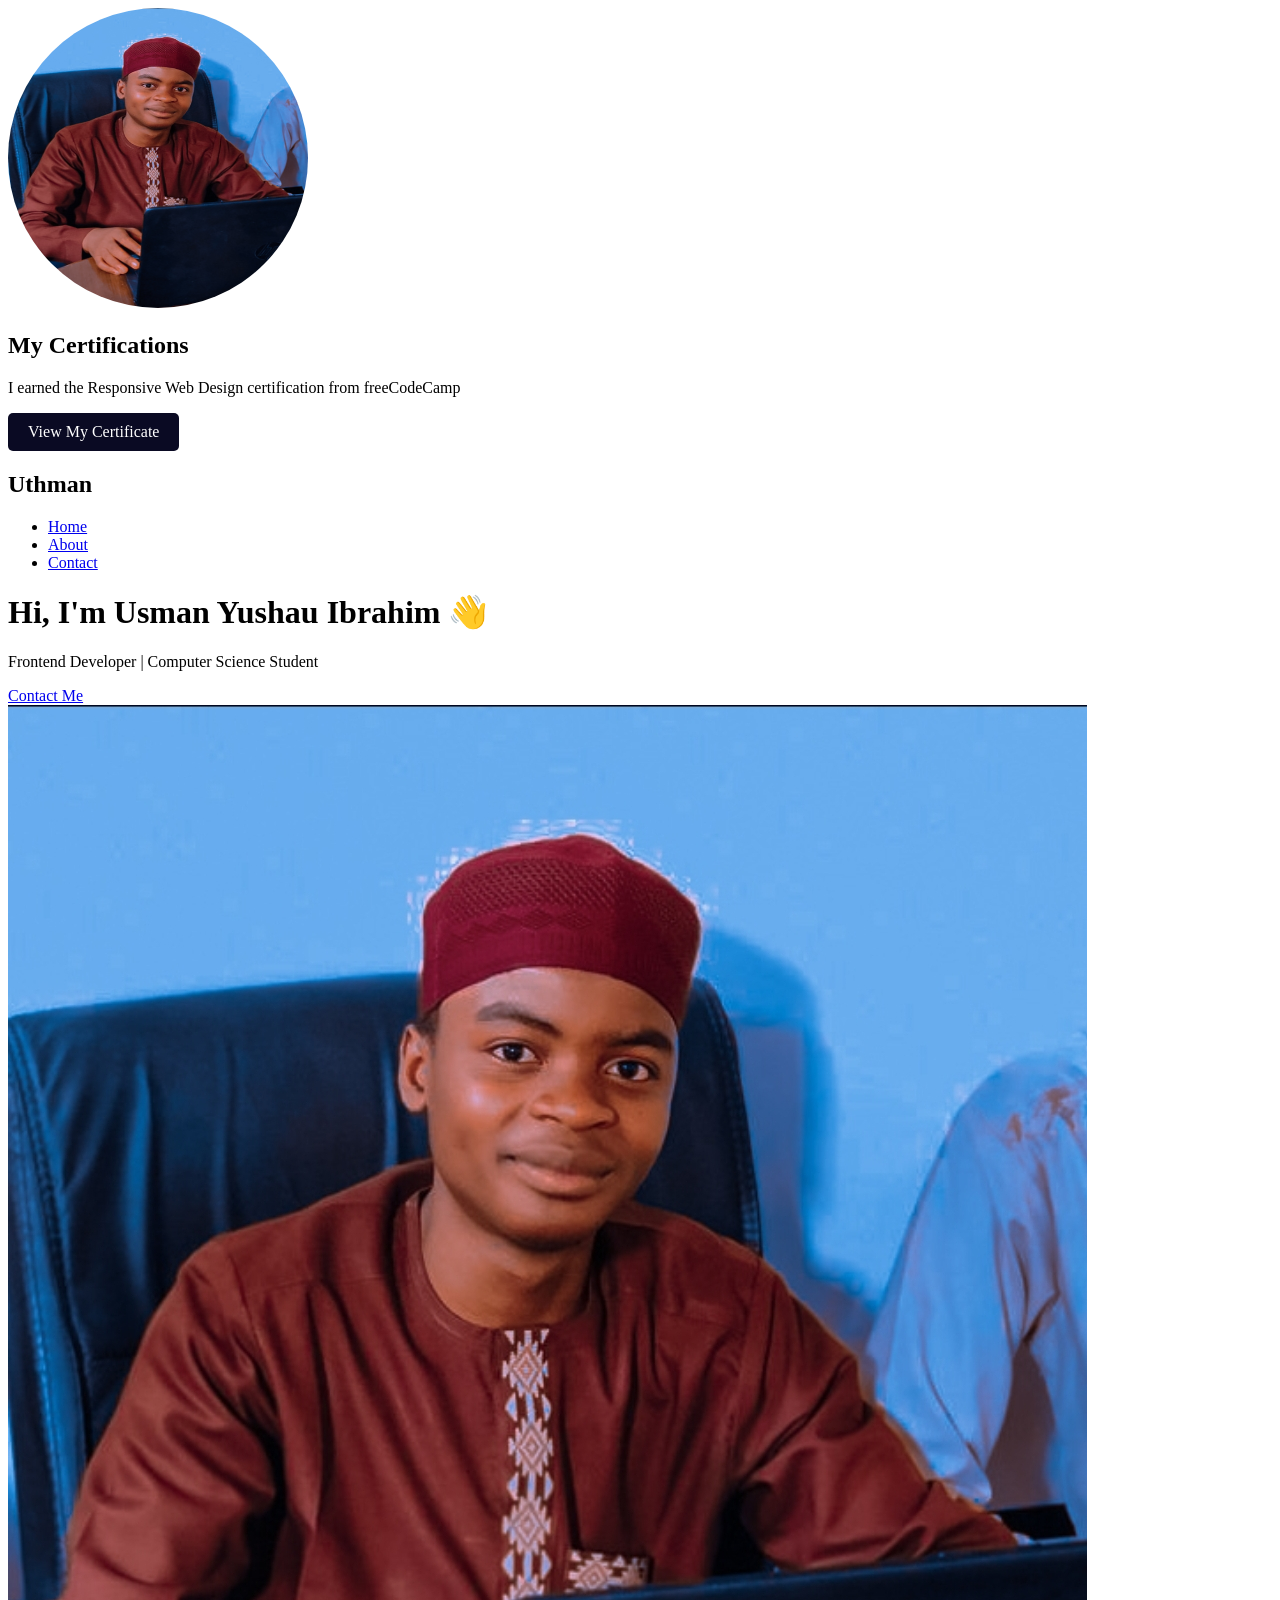
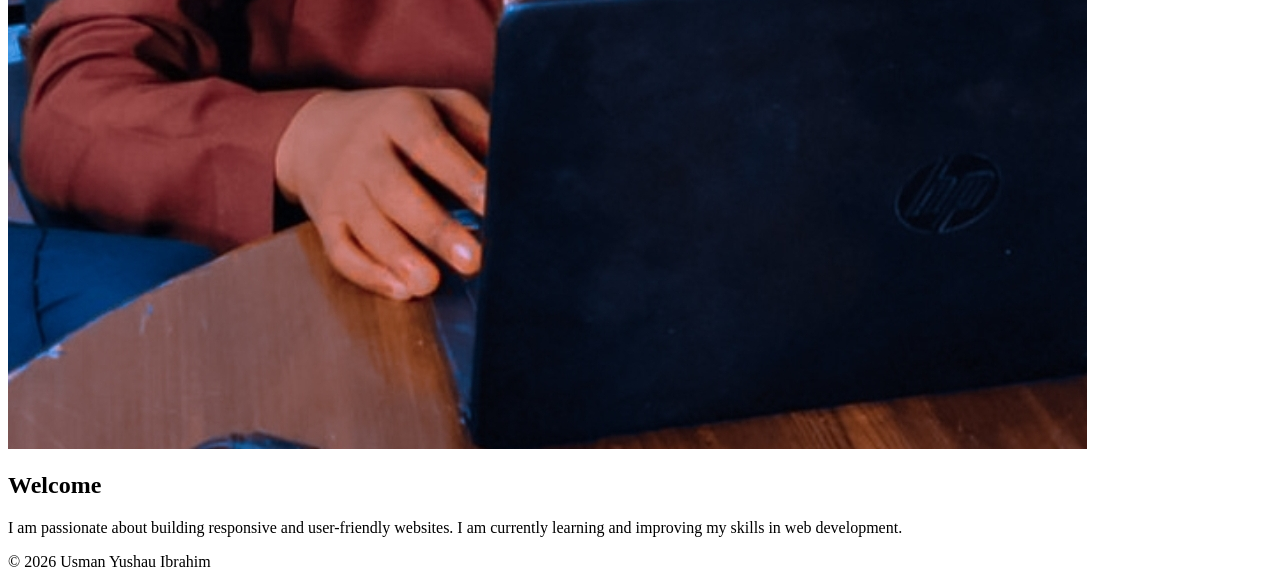
==== index.html @ a1c7e720 "Rename Index.html to index.html" ====
<!DOCTYPE html>
<html lang="en">
<head>
    <meta charset="UTF-8">
    <meta name="viewport" content="width=device-width, initial-scale=1.0">
    <title>Usman Yushau Ibrahim</title>
    <link rel="stylesheet" href="style.css">
</head>
    <body>
    <img src="Mypic.jpg" alt="My photo" width="300" height="300" style="border-radius: 50%;">
<h2>My Certifications</h2>
<p>I earned the Responsive Web Design certification from freeCodeCamp</p>
<a href="https://freecodecamp.org/certification/usmanyushauibrahim/responsive-web-design" 
   target="_blank" 
   style="display:inline-block; padding:10px 20px; background:#0a0a23; color:white; text-decoration:none; border-radius:5px;">
   View My Certificate
</a>

    <!-- NAV -->
    <nav>
        <div class="nav-container">
            <h2 class="logo">Uthman</h2>
            <ul class="nav-links">
                <li><a href="index.html" class="active">Home</a></li>
                <li><a href="about.html">About</a></li>
                <li><a href="contact.html">Contact</a></li>
            </ul>
        </div>
    </nav>

    <!-- HERO -->
    <header class="hero hero-flex">

    <div class="hero-text">
        <h1>Hi, I'm Usman Yushau Ibrahim 👋</h1>
        <p>Frontend Developer | Computer Science Student</p>
        <a href="contact.html" class="btn">Contact Me</a>
    </div>

    <div class="hero-image">
        <img src="Mypic.jpg" alt="Usman">
    </div>

</header>

    <!-- SECTION -->
    <section class="intro">
        <h2>Welcome</h2>
        <p>
            I am passionate about building responsive and user-friendly websites.
            I am currently learning and improving my skills in web development.
        </p>
    </section>

    <!-- FOOTER -->
    <footer>
        <p>&copy; 2026 Usman Yushau Ibrahim</p>
    </footer>

</body>
</html>
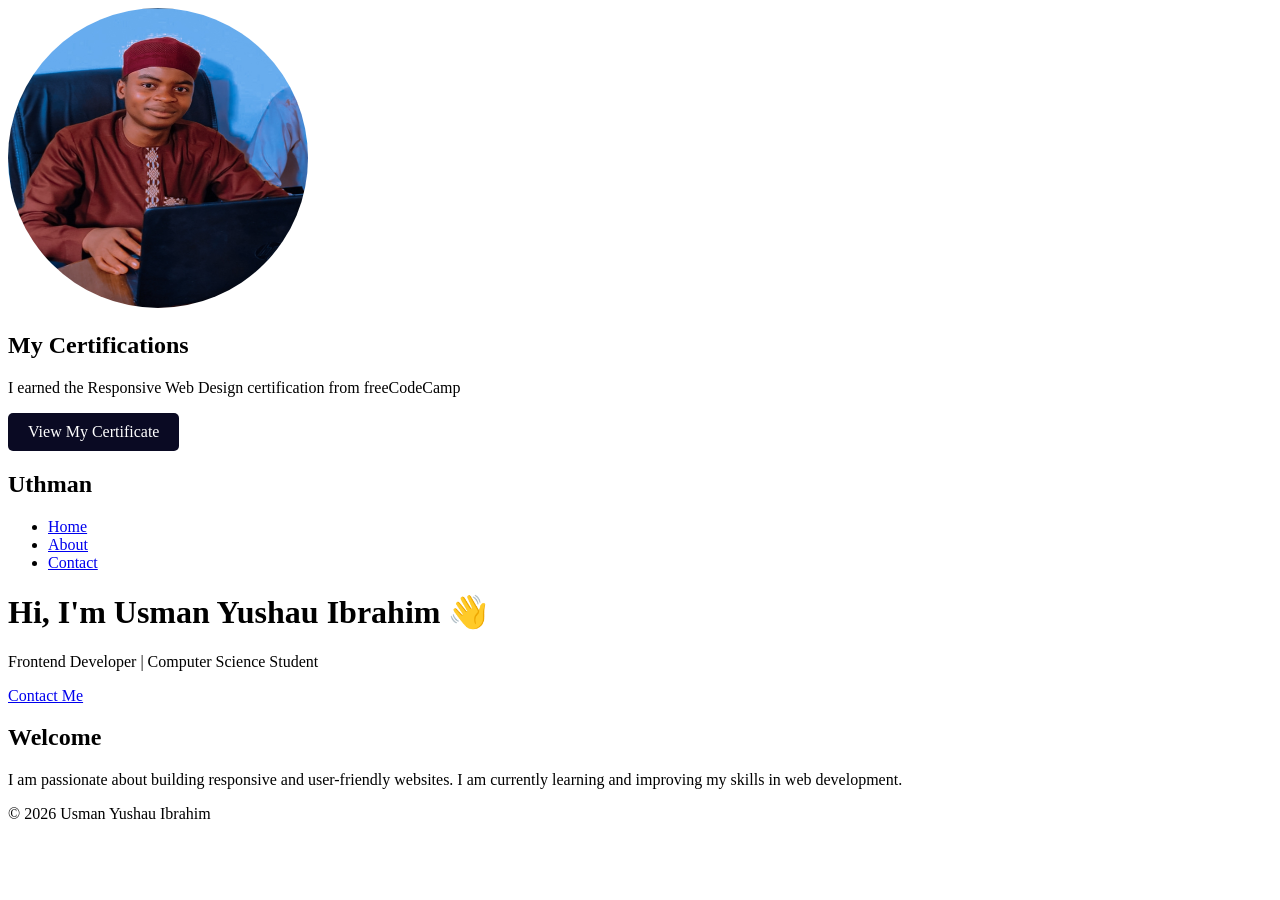
==== commit 242b56c6: "Remove hero image from index.html Removed hero image section from the header." ====
--- a/index.html
+++ b/index.html
@@ -37,10 +37,6 @@
         <a href="contact.html" class="btn">Contact Me</a>
     </div>
 
-    <div class="hero-image">
-        <img src="Mypic.jpg" alt="Usman">
-    </div>
-
 </header>
 
     <!-- SECTION -->
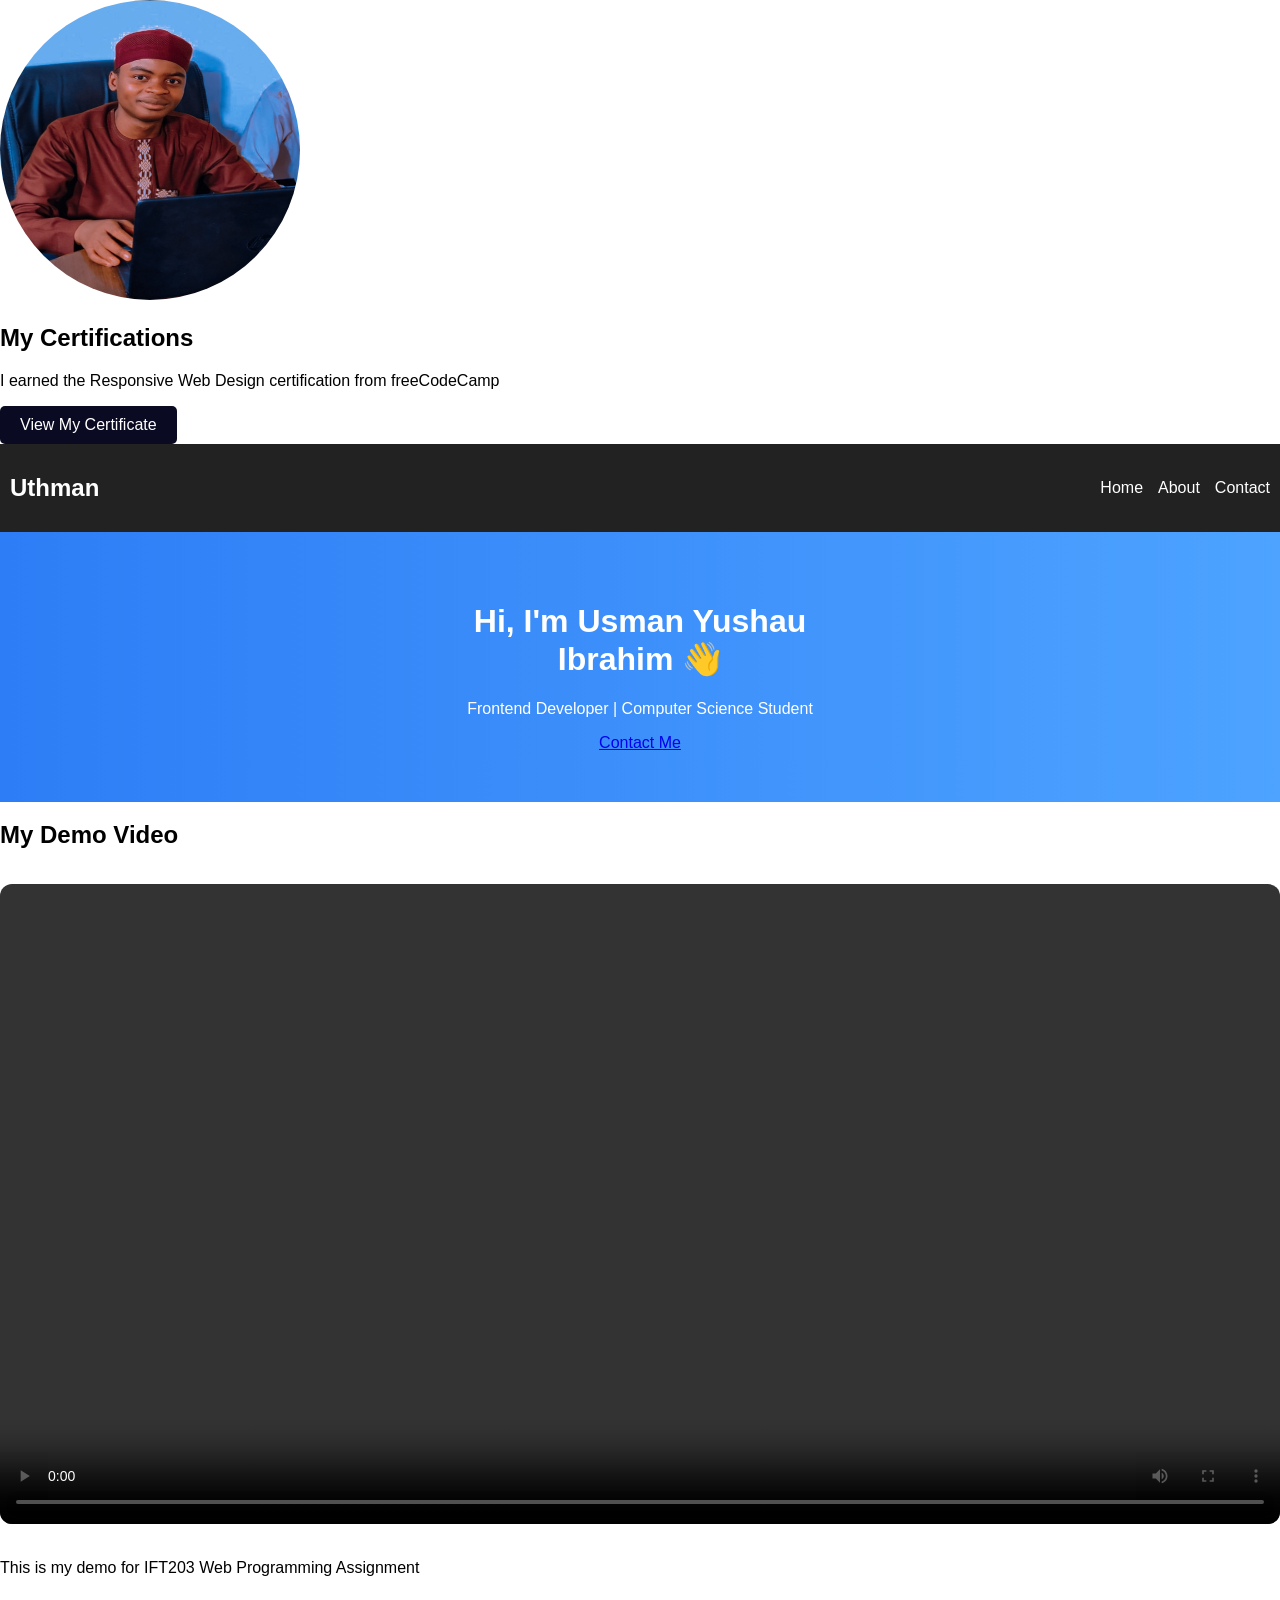
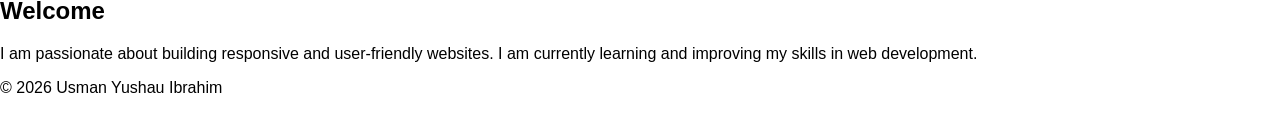
==== commit fa1aa4b7: "Add demo video section to index.html Added a demo video section with a video player and description." ====
--- a/index.html
+++ b/index.html
@@ -39,6 +39,14 @@
 
 </header>
 
+        <!-- Demo Video Section -->
+<h2>My Demo Video</h2>
+<video width="100%" controls style="border-radius:12px; margin: 15px 0;">
+  <source src="demo.mp4" type="video/mp4">
+  Your browser does not support the video tag.
+</video>
+<p>This is my demo for IFT203 Web Programming Assignment</p>
+
     <!-- SECTION -->
     <section class="intro">
         <h2>Welcome</h2>
--- a/style.css
+++ b/style.css
@@ -0,0 +1,74 @@
+body {
+    font-family: Arial, sans-serif;
+    margin: 0;
+}
+
+nav {
+    background: #222;
+    color: #fff;
+    padding: 10px;
+}
+
+.nav-container {
+    display: flex;
+    justify-content: space-between;
+    align-items: center;
+}
+
+.nav-links {
+    list-style: none;
+    display: flex;
+    gap: 15px;
+}
+
+.nav-links a {
+    color: white;
+    text-decoration: none;
+}
+
+.hero {
+    text-align: center;
+    padding: 80px 20px;
+    background: linear-gradient(to right, #2d7df6, #4da3ff);
+    color: white;
+}
+
+.page {
+    padding: 20px;
+}
+
+form {
+    display: flex;
+    flex-direction: column;
+    gap: 10px;
+}
+
+input, textarea {
+    padding: 10px;
+}
+
+button {
+    padding: 10px;
+    background: #2d7df6;
+    color: white;
+    border: none;
+}
+
+.hero-flex {
+    display: flex;
+    align-items: center;
+    justify-content: space-around;
+    padding: 50px 20px;
+    background: linear-gradient(to right, #2d7df6, #4da3ff);
+    color: white;
+    flex-wrap: wrap;
+}
+
+.hero-text {
+    max-width: 400px;
+}
+
+.hero-image img {
+    width: 220px;
+    border-radius: 10px;
+}
